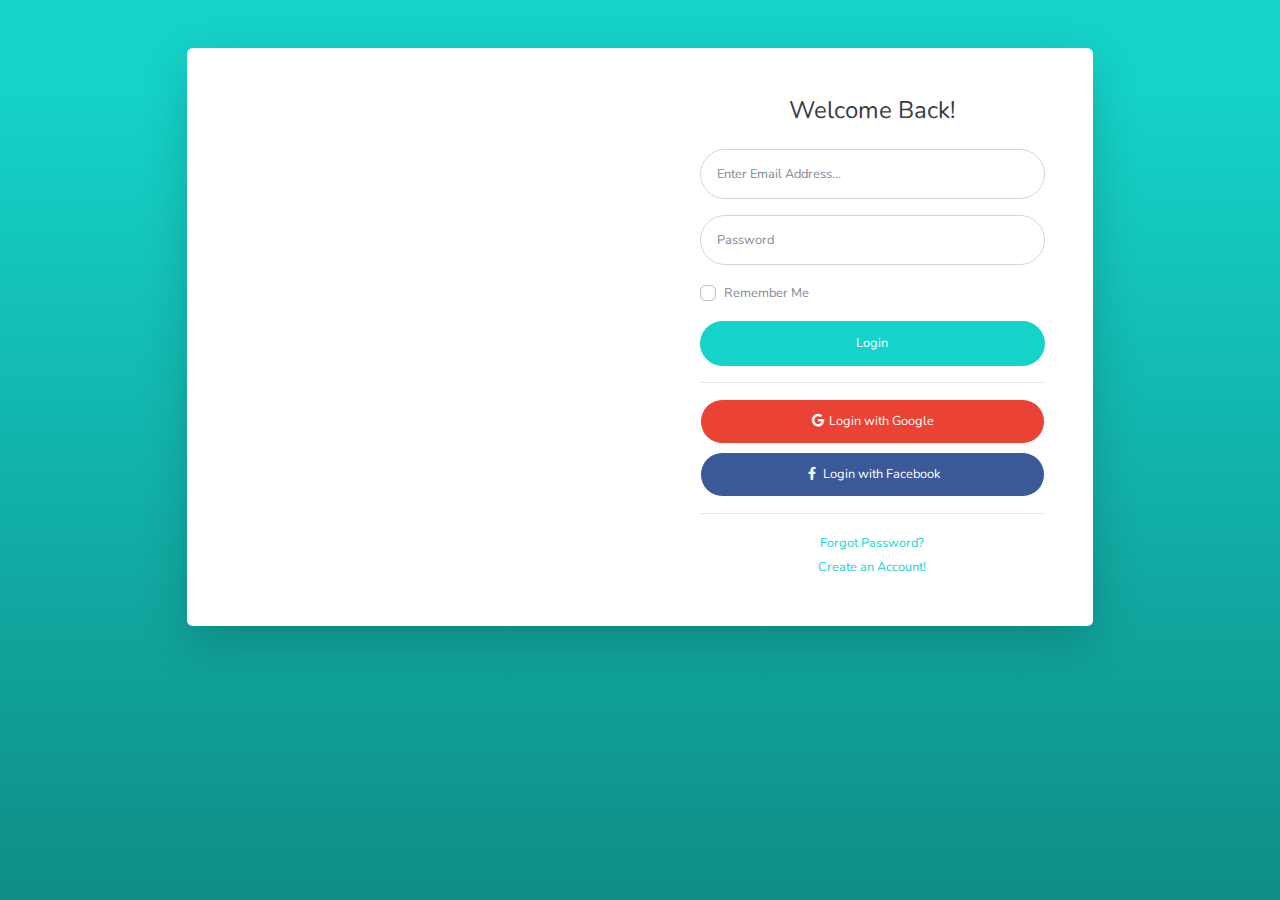
==== login.html @ 8b2bbf24 "Começando projeto de loteria usando bootstrap e aprendendo utilizar o gulp" ====
<!DOCTYPE html>
<html lang="en">

<head>

  <meta charset="utf-8">
  <meta http-equiv="X-UA-Compatible" content="IE=edge">
  <meta name="viewport" content="width=device-width, initial-scale=1, shrink-to-fit=no">
  <meta name="description" content="">
  <meta name="author" content="">

  <title>SB Admin 2 - Login</title>

  <!-- Custom fonts for this template-->
  <link href="vendor/fontawesome-free/css/all.min.css" rel="stylesheet" type="text/css">
  <link href="https://fonts.googleapis.com/css?family=Nunito:200,200i,300,300i,400,400i,600,600i,700,700i,800,800i,900,900i" rel="stylesheet">

  <!-- Custom styles for this template-->
  <link href="css/sb-admin-2.min.css" rel="stylesheet">

</head>

<body class="bg-gradient-primary">

  <div class="container">

    <!-- Outer Row -->
    <div class="row justify-content-center">

      <div class="col-xl-10 col-lg-12 col-md-9">

        <div class="card o-hidden border-0 shadow-lg my-5">
          <div class="card-body p-0">
            <!-- Nested Row within Card Body -->
            <div class="row">
              <div class="col-lg-6 d-none d-lg-block bg-login-image"></div>
              <div class="col-lg-6">
                <div class="p-5">
                  <div class="text-center">
                    <h1 class="h4 text-gray-900 mb-4">Welcome Back!</h1>
                  </div>
                  <form class="user">
                    <div class="form-group">
                      <input type="email" class="form-control form-control-user" id="exampleInputEmail" aria-describedby="emailHelp" placeholder="Enter Email Address...">
                    </div>
                    <div class="form-group">
                      <input type="password" class="form-control form-control-user" id="exampleInputPassword" placeholder="Password">
                    </div>
                    <div class="form-group">
                      <div class="custom-control custom-checkbox small">
                        <input type="checkbox" class="custom-control-input" id="customCheck">
                        <label class="custom-control-label" for="customCheck">Remember Me</label>
                      </div>
                    </div>
                    <a href="index.html" class="btn btn-primary btn-user btn-block">
                      Login
                    </a>
                    <hr>
                    <a href="index.html" class="btn btn-google btn-user btn-block">
                      <i class="fab fa-google fa-fw"></i> Login with Google
                    </a>
                    <a href="index.html" class="btn btn-facebook btn-user btn-block">
                      <i class="fab fa-facebook-f fa-fw"></i> Login with Facebook
                    </a>
                  </form>
                  <hr>
                  <div class="text-center">
                    <a class="small" href="forgot-password.html">Forgot Password?</a>
                  </div>
                  <div class="text-center">
                    <a class="small" href="register.html">Create an Account!</a>
                  </div>
                </div>
              </div>
            </div>
          </div>
        </div>

      </div>

    </div>

  </div>

  <!-- Bootstrap core JavaScript-->
  <script src="vendor/jquery/jquery.min.js"></script>
  <script src="vendor/bootstrap/js/bootstrap.bundle.min.js"></script>

  <!-- Core plugin JavaScript-->
  <script src="vendor/jquery-easing/jquery.easing.min.js"></script>

  <!-- Custom scripts for all pages-->
  <script src="js/sb-admin-2.min.js"></script>

</body>

</html>
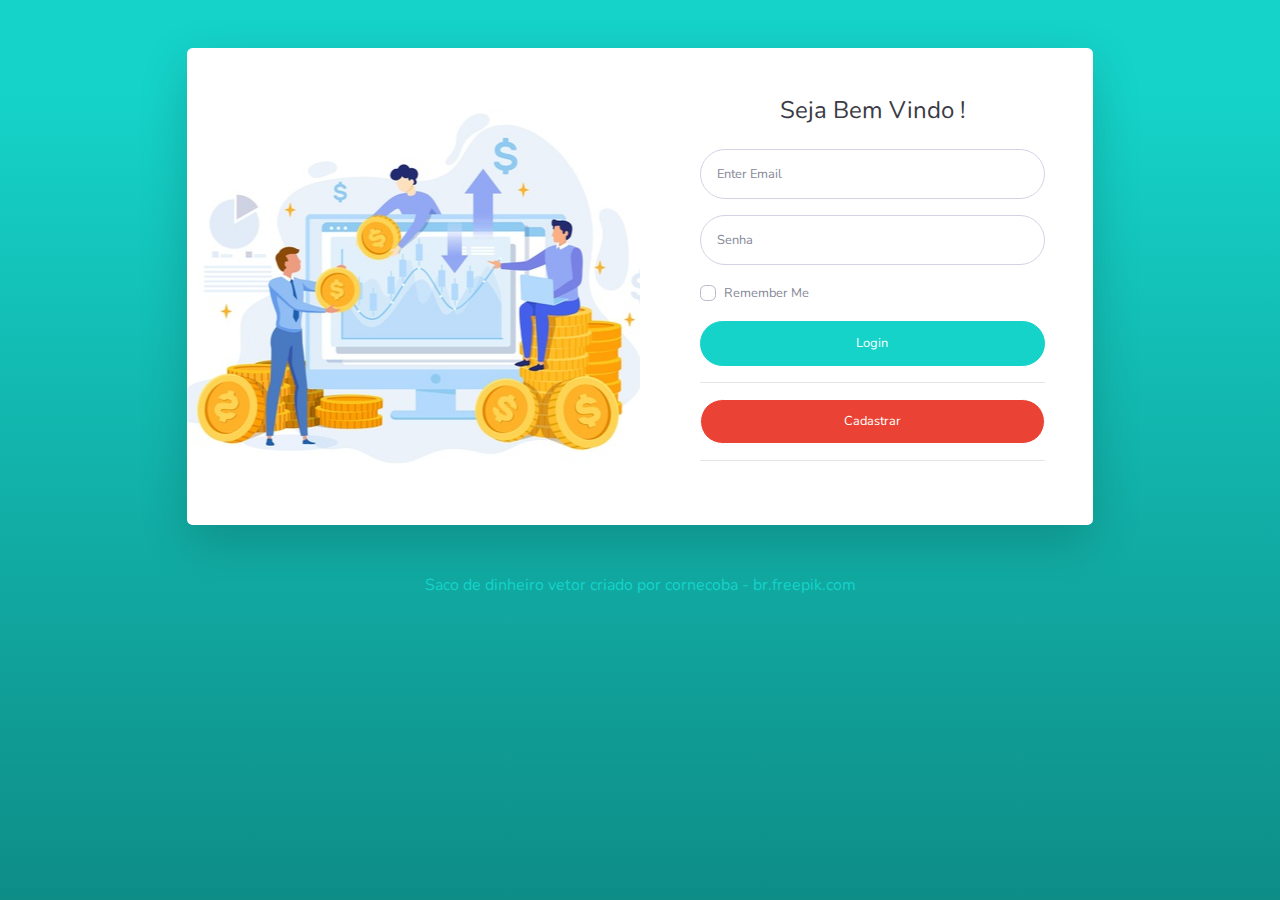
==== commit 6a7d36de: "configurando tela de Login, Menu e o Dashboard" ====
--- a/login.html
+++ b/login.html
@@ -1,5 +1,5 @@
 <!DOCTYPE html>
-<html lang="en">
+<html lang="pt-br">
 
 <head>
 
@@ -37,14 +37,14 @@
               <div class="col-lg-6">
                 <div class="p-5">
                   <div class="text-center">
-                    <h1 class="h4 text-gray-900 mb-4">Welcome Back!</h1>
+                    <h1 class="h4 text-gray-900 mb-4">Seja Bem Vindo !</h1>
                   </div>
                   <form class="user">
                     <div class="form-group">
-                      <input type="email" class="form-control form-control-user" id="exampleInputEmail" aria-describedby="emailHelp" placeholder="Enter Email Address...">
+                      <input type="email" class="form-control form-control-user" id="exampleInputEmail" aria-describedby="emailHelp" placeholder="Enter Email">
                     </div>
                     <div class="form-group">
-                      <input type="password" class="form-control form-control-user" id="exampleInputPassword" placeholder="Password">
+                      <input type="password" class="form-control form-control-user" id="exampleInputPassword" placeholder="Senha">
                     </div>
                     <div class="form-group">
                       <div class="custom-control custom-checkbox small">
@@ -56,20 +56,13 @@
                       Login
                     </a>
                     <hr>
-                    <a href="index.html" class="btn btn-google btn-user btn-block">
-                      <i class="fab fa-google fa-fw"></i> Login with Google
+                    <a href="register.html" class="btn btn-google btn-user btn-block">
+                      Cadastrar
                     </a>
-                    <a href="index.html" class="btn btn-facebook btn-user btn-block">
-                      <i class="fab fa-facebook-f fa-fw"></i> Login with Facebook
-                    </a>
+          
                   </form>
                   <hr>
-                  <div class="text-center">
-                    <a class="small" href="forgot-password.html">Forgot Password?</a>
-                  </div>
-                  <div class="text-center">
-                    <a class="small" href="register.html">Create an Account!</a>
-                  </div>
+      
                 </div>
               </div>
             </div>
@@ -81,7 +74,9 @@
     </div>
 
   </div>
-
+<div class="d-flex justify-content-center">
+  <a href="https://br.freepik.com/fotos-vetores-gratis/saco-de-dinheiro">Saco de dinheiro vetor criado por cornecoba - br.freepik.com</a>
+</div>
   <!-- Bootstrap core JavaScript-->
   <script src="vendor/jquery/jquery.min.js"></script>
   <script src="vendor/bootstrap/js/bootstrap.bundle.min.js"></script>
